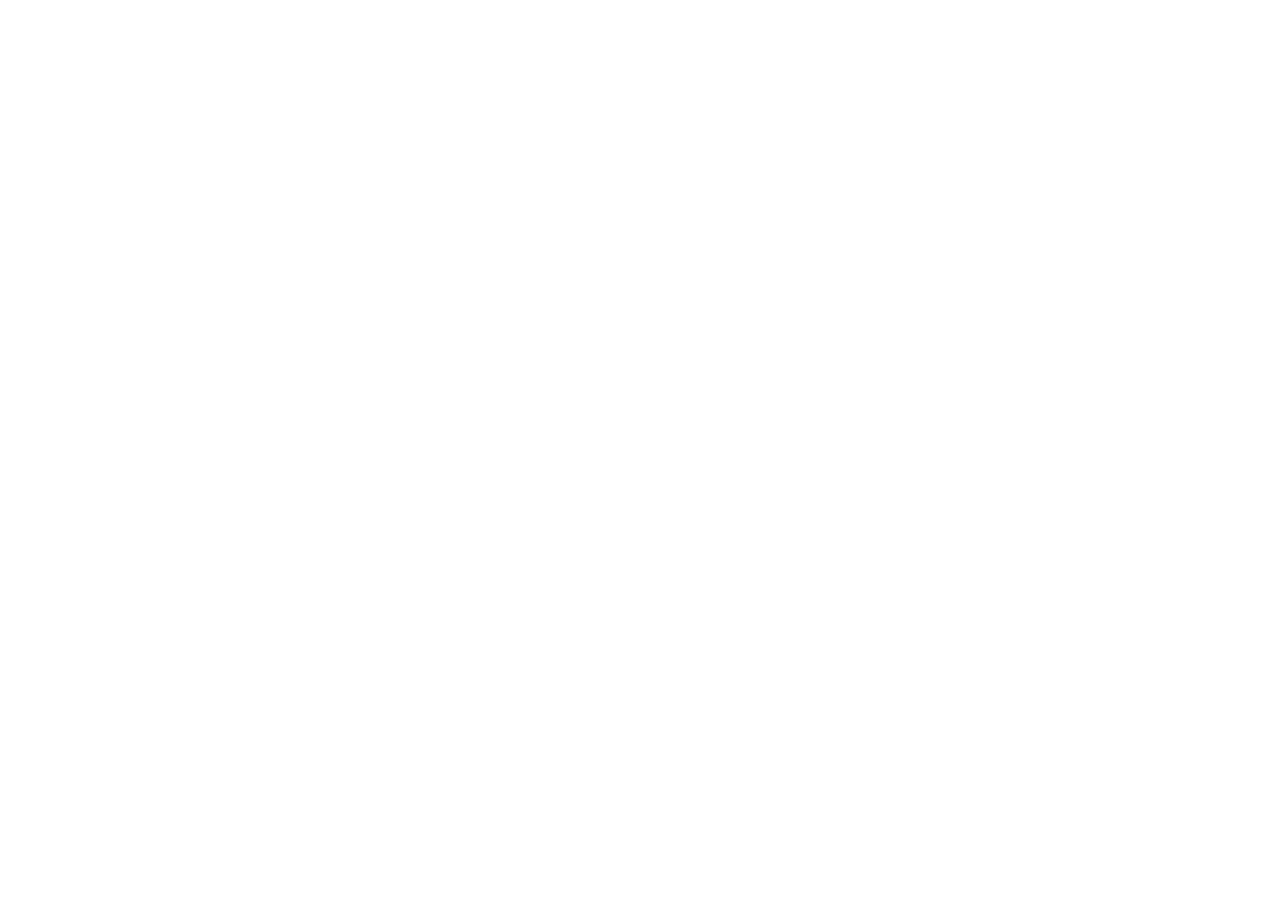
==== index.html @ 3aef936b "Criação" ====
<!DOCTYPE html>
<html lang="pt-br">
<head>
    <meta charset="UTF-8">
    <meta http-equiv="X-UA-Compatible" content="IE=edge">
    <meta name="viewport" content="width=device-width, initial-scale=1.0">
    <link rel="shortcut icon" href="favicon.ico" type="image/x-icon">
    <title>Document</title>
</head>
<body>
    
</body>
</html>
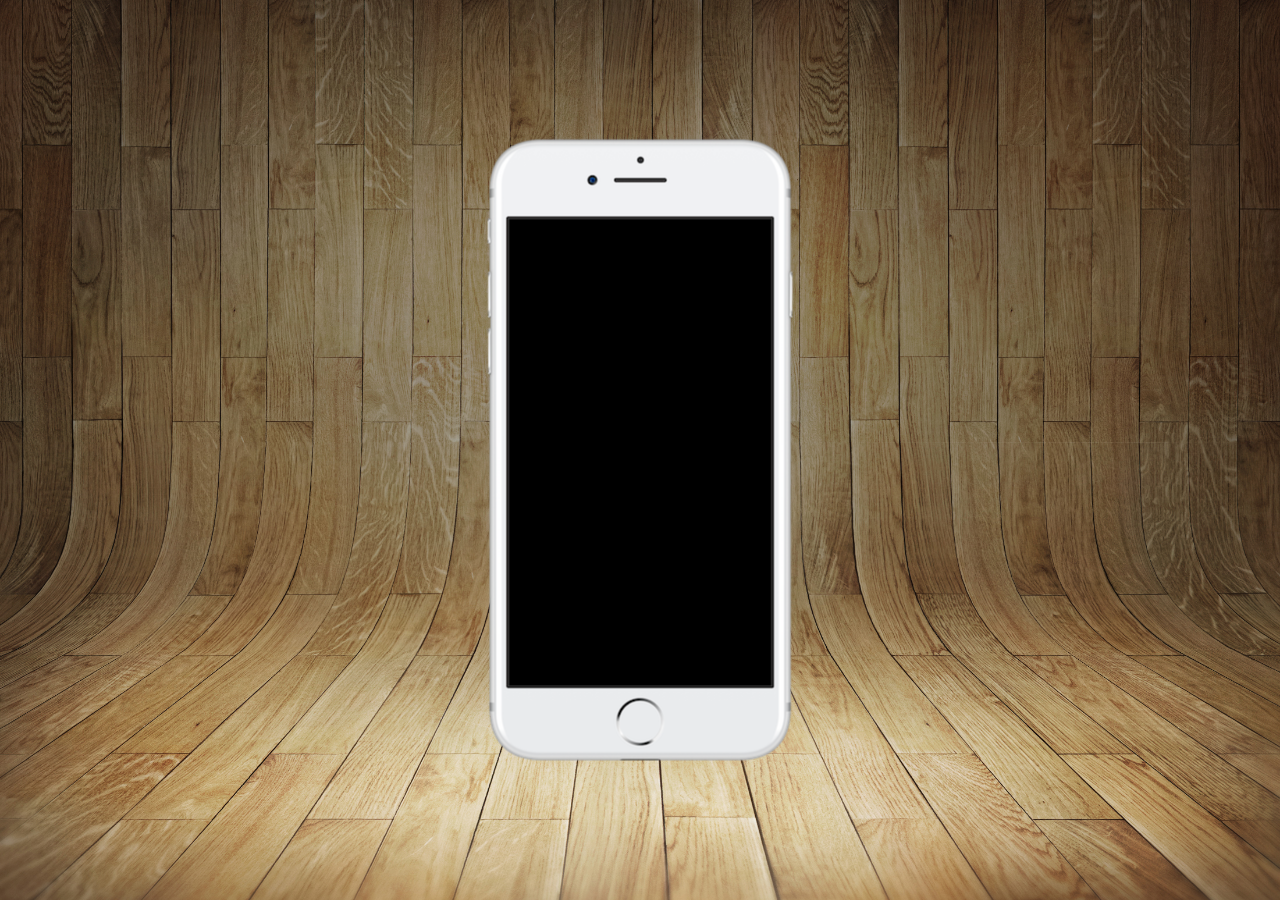
==== commit a463207d: "att" ====
--- a/index.html
+++ b/index.html
@@ -5,9 +5,17 @@
     <meta http-equiv="X-UA-Compatible" content="IE=edge">
     <meta name="viewport" content="width=device-width, initial-scale=1.0">
     <link rel="shortcut icon" href="favicon.ico" type="image/x-icon">
+    <link rel="stylesheet" href="estilos/sstyle.css">
     <title>Document</title>
 </head>
 <body>
-    
+    <main>
+        <section id="telefone">
+
+        </section>
+        <section id="redes-sociais">
+
+        </section>
+    </main>
 </body>
 </html>--- a/estilos/sstyle.css
+++ b/estilos/sstyle.css
@@ -0,0 +1,37 @@
+@charset "utf-8";
+
+*{
+    margin: 0px;
+    padding: 0px;
+    font-family: Arial, Helvetica, sans-serif;
+
+}
+
+html, body {
+    height: 100vh;
+    width: 100vw;
+    background-color: black;
+}
+
+body {
+  background: url(../imagens/fundo-madeira.jpg) no-repeat top center;
+  background-size: cover;
+  background-attachment: fixed;
+}
+
+main {
+    height: 100vh;
+    position: relative;
+}
+
+section#telefone {
+    top: 50%;
+    left: 50%;
+    transform: translate(-50%, -50%);
+    position: absolute;
+    height: 627px;
+    width: 311px;
+    position: absolute;
+    background: url('../imagens/frame-iphone.png') no-repeat;
+
+}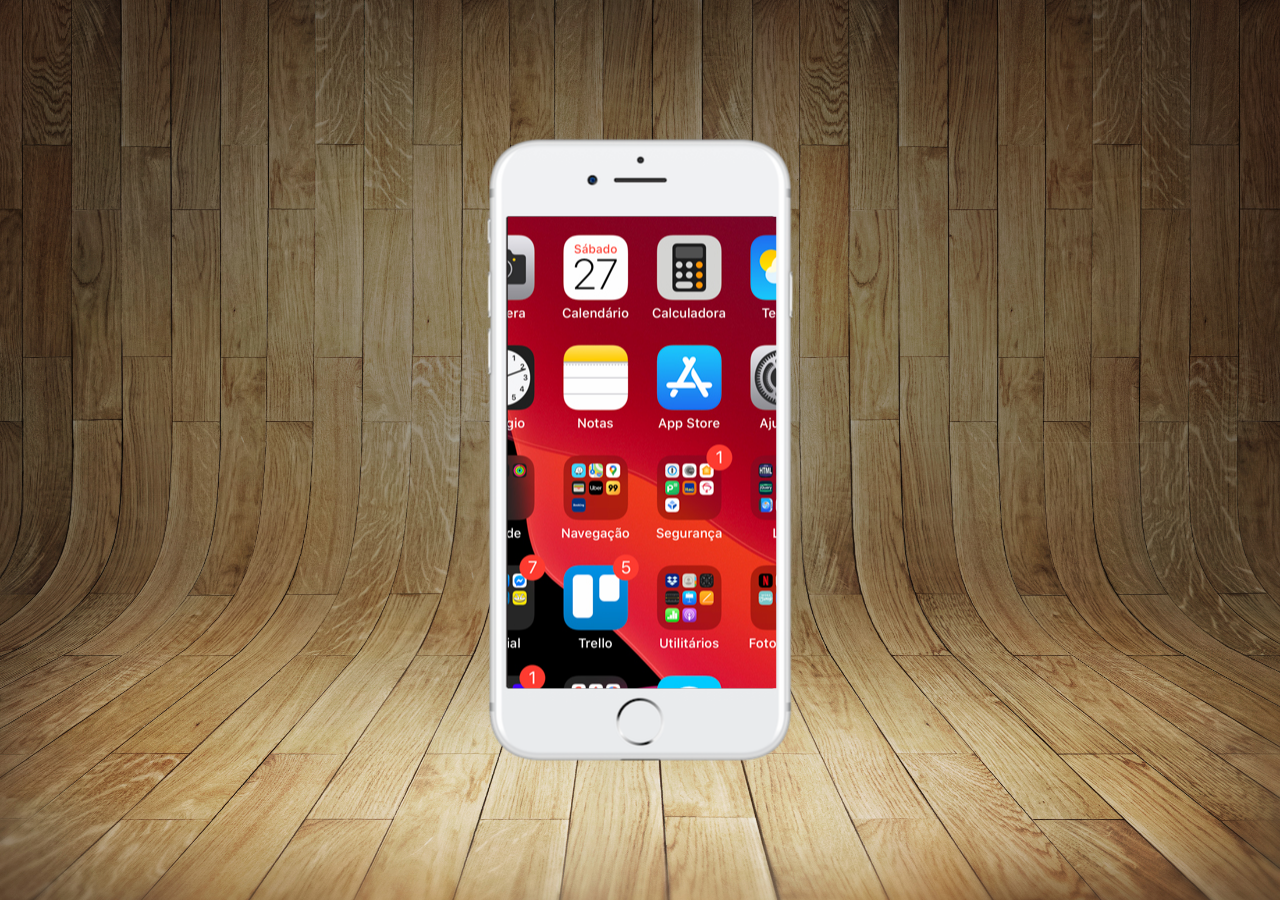
==== commit 43684aff: "criei a tela home" ====
--- a/index.html
+++ b/index.html
@@ -11,7 +11,7 @@
 <body>
     <main>
         <section id="telefone">
-
+            <iframe src="home.html" name="tela" id="tela" frameborder="0"></iframe>
         </section>
         <section id="redes-sociais">
 
--- a/estilos/sstyle.css
+++ b/estilos/sstyle.css
@@ -17,6 +17,7 @@
   background: url(../imagens/fundo-madeira.jpg) no-repeat top center;
   background-size: cover;
   background-attachment: fixed;
+  background-size: cover;
 }
 
 main {
@@ -34,4 +35,12 @@
     position: absolute;
     background: url('../imagens/frame-iphone.png') no-repeat;
 
+}
+
+iframe#tela {
+position: relative;
+top: 80px;
+left: 23px;
+width: 269px;
+height: 472px;
 }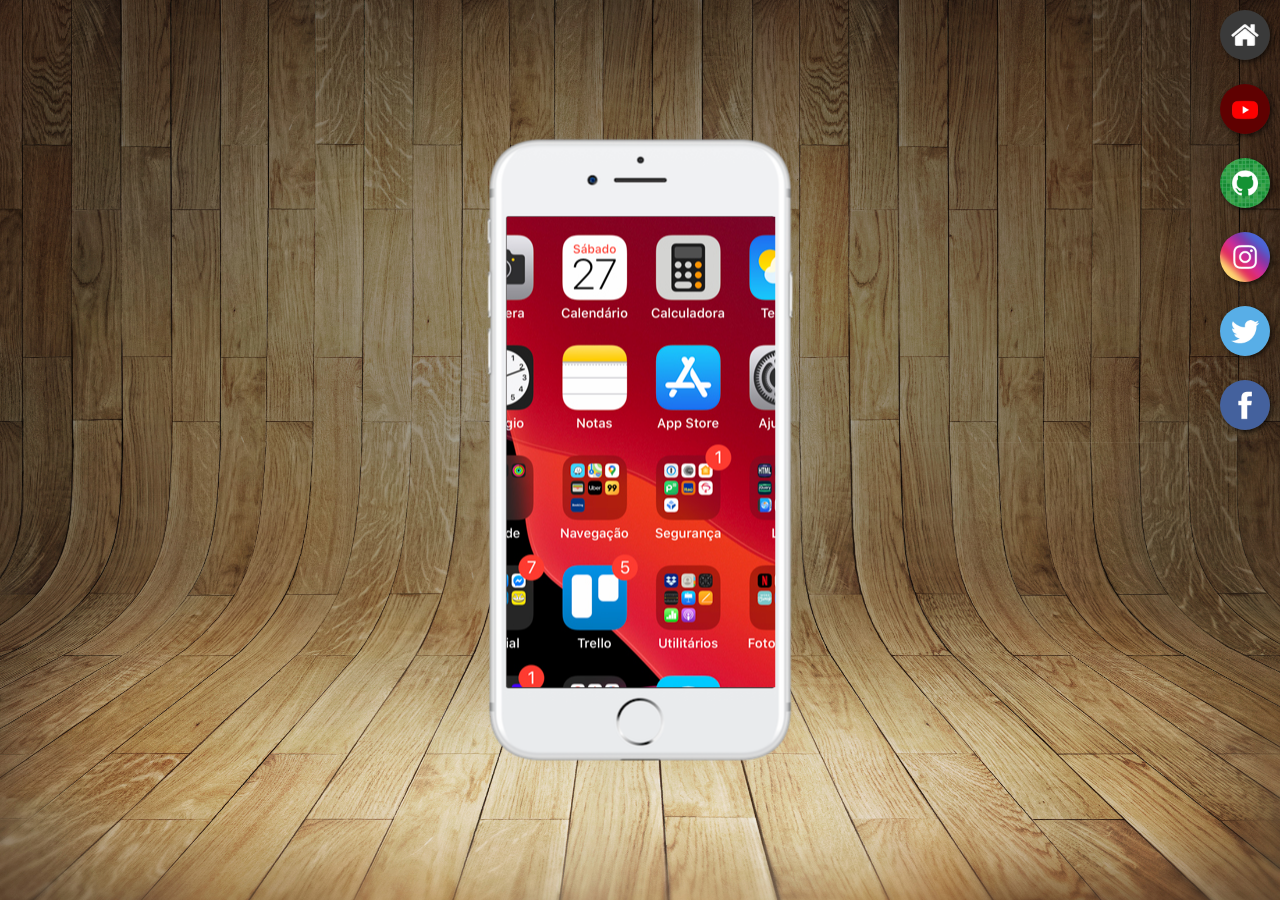
==== commit 3b5ee776: "botoes lateral" ====
--- a/index.html
+++ b/index.html
@@ -14,7 +14,12 @@
             <iframe src="home.html" name="tela" id="tela" frameborder="0"></iframe>
         </section>
         <section id="redes-sociais">
-
+            <a href="#" target="tela"><img src="imagens/logo-home.jpg" alt="Home"></a><br>
+            <a href="#" target="tela"><img src="imagens/logo-youtube.jpg" alt="Youtube"></a><br>
+            <a href="#" target="tela"><img src="imagens/logo-github.jpg" alt="Github"></a><br>
+            <a href="#" target="tela"><img src="imagens/logo-instagram.jpg" alt="Instagram"></a><br>
+            <a href="#" target="tela"><img src="imagens/logo-twitter.jpg" alt="logo-twitter"></a><br>
+            <a href="#" target="tela"><img src="imagens/logo-facebook.jpg" alt="facebook"></a>
         </section>
     </main>
 </body>
--- a/estilos/sstyle.css
+++ b/estilos/sstyle.css
@@ -1,6 +1,6 @@
 @charset "utf-8";
 
-*{
+* {
     margin: 0px;
     padding: 0px;
     font-family: Arial, Helvetica, sans-serif;
@@ -17,7 +17,6 @@
   background: url(../imagens/fundo-madeira.jpg) no-repeat top center;
   background-size: cover;
   background-attachment: fixed;
-  background-size: cover;
 }
 
 main {
@@ -29,18 +28,36 @@
     top: 50%;
     left: 50%;
     transform: translate(-50%, -50%);
-    position: absolute;
     height: 627px;
     width: 311px;
     position: absolute;
     background: url('../imagens/frame-iphone.png') no-repeat;
+}
 
+section#redes-sociais {
+    text-align: right;
+}
+
+section#redes-sociais img {
+    width: 50px;
+    height: 50px;
+    margin: 10px;
+    border-radius: 50%;
+    box-shadow: 2px 2px 5px rgba(0, 0, 0, 0.63);
+    box-sizing: border-box;
+}
+
+section#redes-sociais img:hover {
+    border: 2px solid rgba(255, 255, 255, 0.795); 
+    transform: translate(-3px, -3px);
+    box-shadow: 5px 5px 10px rgba(0, 0, 0, 0.37);
+    transition: transform .3s, border .3s;
 }
 
 iframe#tela {
 position: relative;
 top: 80px;
-left: 23px;
+left: 22px;
 width: 269px;
-height: 472px;
-}+height: 471px;
+}
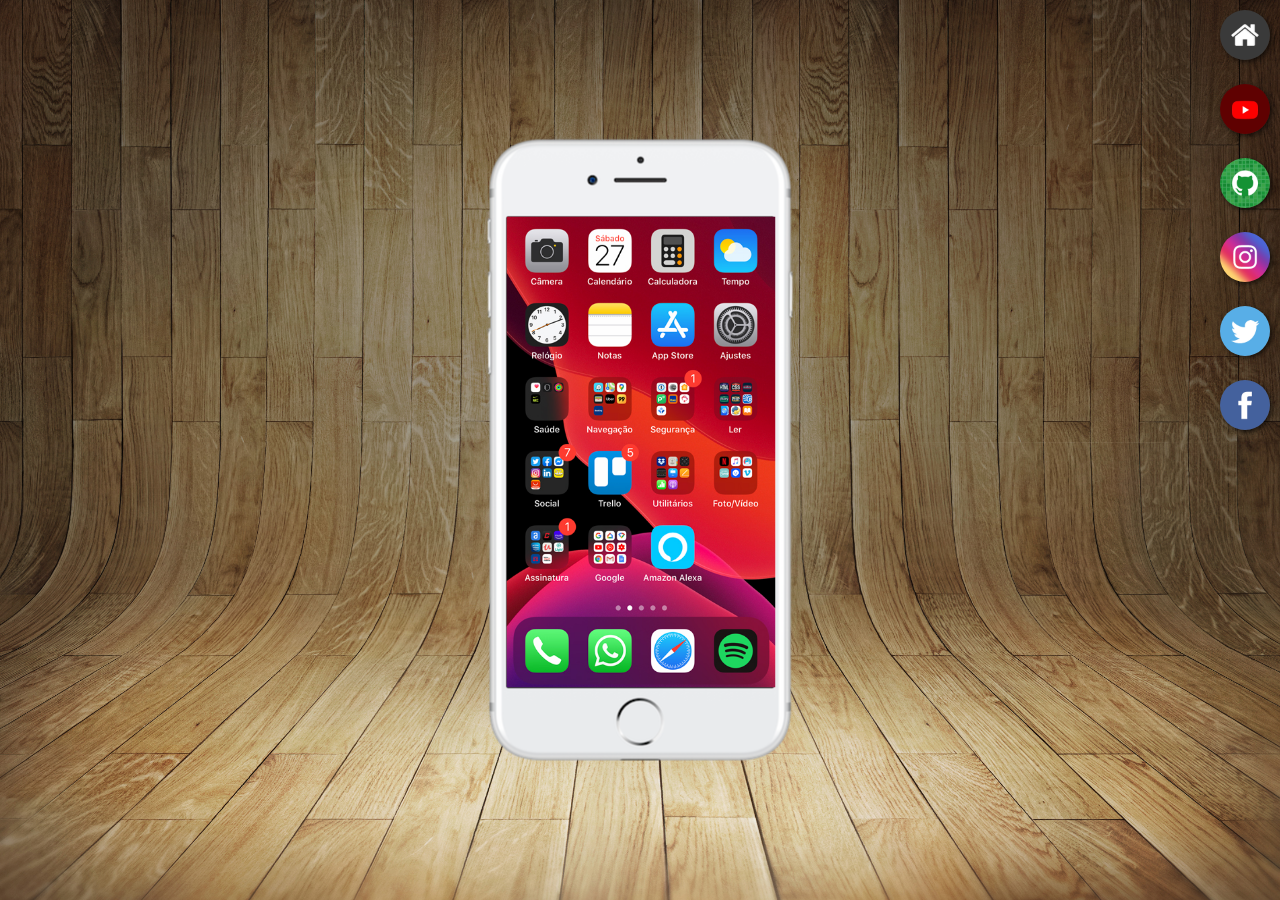
==== commit 8d900d3d: "~-" ====
--- a/index.html
+++ b/index.html
@@ -14,12 +14,17 @@
             <iframe src="home.html" name="tela" id="tela" frameborder="0"></iframe>
         </section>
         <section id="redes-sociais">
-            <a href="#" target="tela"><img src="imagens/logo-home.jpg" alt="Home"></a><br>
-            <a href="#" target="tela"><img src="imagens/logo-youtube.jpg" alt="Youtube"></a><br>
-            <a href="#" target="tela"><img src="imagens/logo-github.jpg" alt="Github"></a><br>
-            <a href="#" target="tela"><img src="imagens/logo-instagram.jpg" alt="Instagram"></a><br>
-            <a href="#" target="tela"><img src="imagens/logo-twitter.jpg" alt="logo-twitter"></a><br>
-            <a href="#" target="tela"><img src="imagens/logo-facebook.jpg" alt="facebook"></a>
+            <a href="home.html" target="tela"><img src="imagens/logo-home.jpg" alt="Home"></a><br>
+
+            <a href="youtube.html" target="tela"><img src="imagens/logo-youtube.jpg" alt="Youtube"></a><br>
+
+            <a href="github.html" target="tela"><img src="imagens/logo-github.jpg" alt="Github"></a><br>
+
+            <a href="instagram.html" target="tela"><img src="imagens/logo-instagram.jpg" alt="Instagram"></a><br>
+
+            <a href="twitter.html" target="tela"><img src="imagens/logo-twitter.jpg" alt="logo-twitter"></a><br>
+
+            <a href="facebook.html" target="tela"><img src="imagens/logo-facebook.jpg" alt="facebook"></a>
         </section>
     </main>
 </body>
